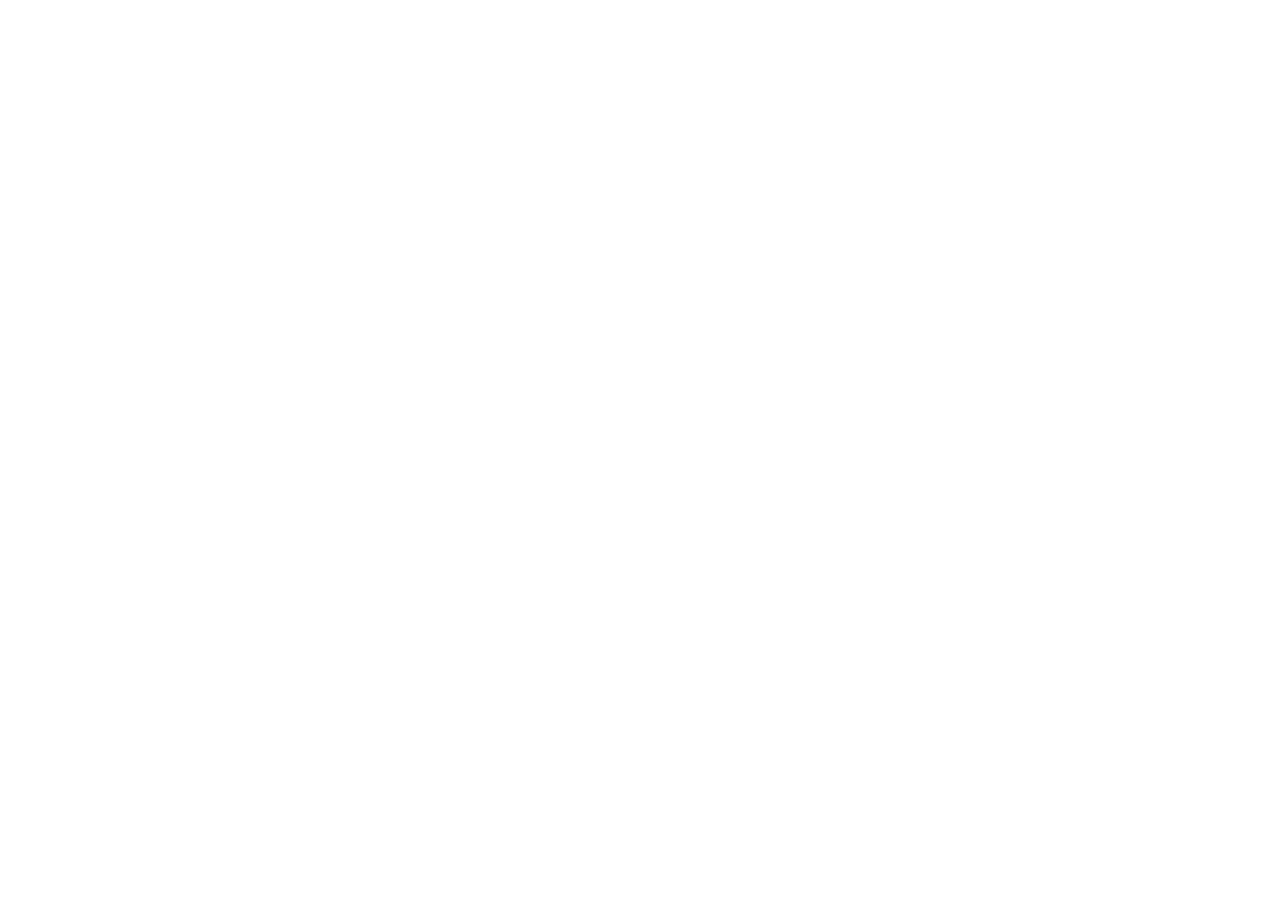
==== index.html @ 5fd09bc8 "Atualização" ====
<!DOCTYPE html>
<html lang="pt-br">
<head>
    <meta charset="UTF-8">
    <meta http-equiv="X-UA-Compatible" content="IE=edge">
    <meta name="viewport" content="width=device-width, initial-scale=1.0">
    <link rel="shortcut icon" href="favicon.ico" type="image/x-icon">
    <title>Projeto das redes sociais</title>
</head>
<body>
    
</body>
</html>
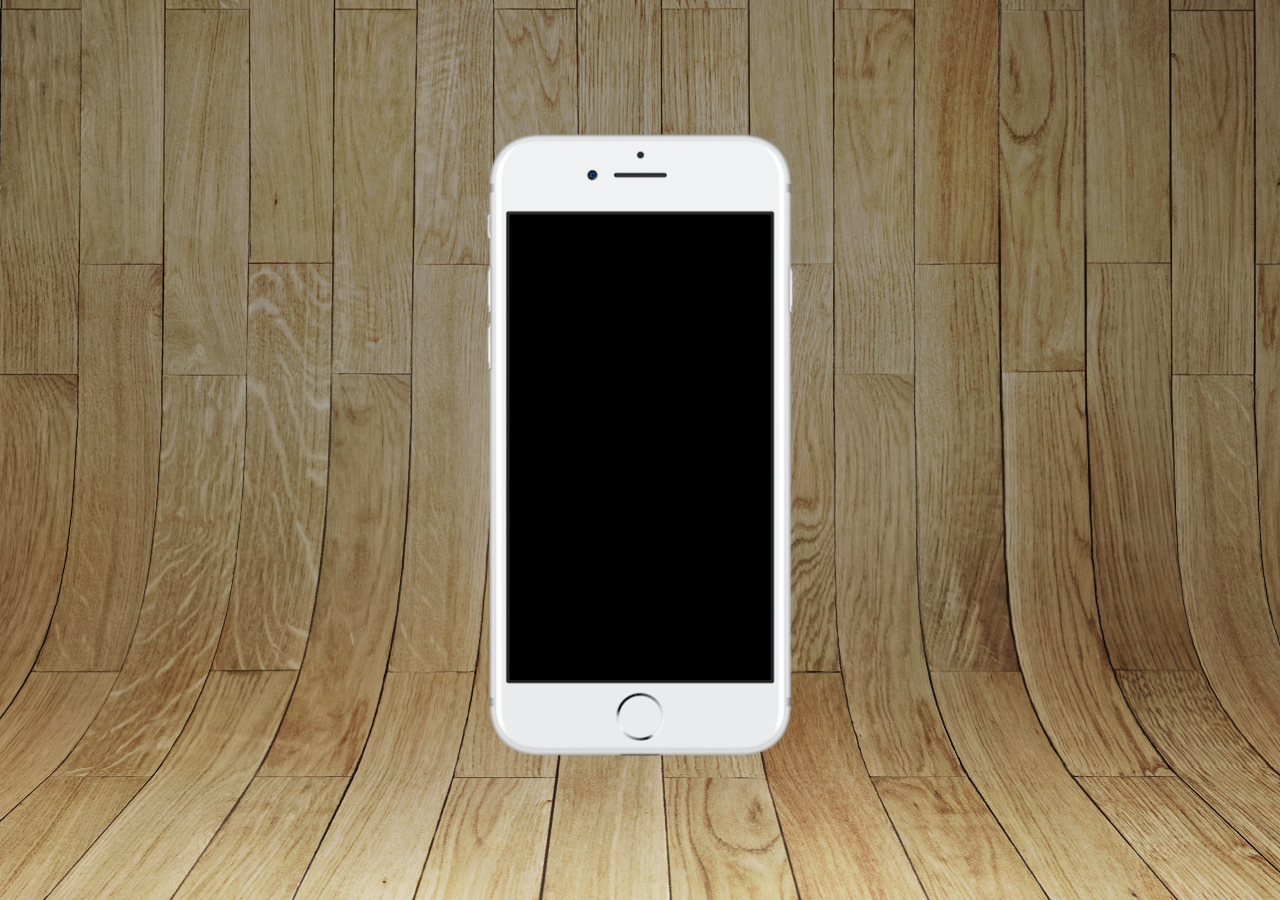
==== commit ad94c8fe: "Atualização 2.0" ====
--- a/index.html
+++ b/index.html
@@ -5,9 +5,19 @@
     <meta http-equiv="X-UA-Compatible" content="IE=edge">
     <meta name="viewport" content="width=device-width, initial-scale=1.0">
     <link rel="shortcut icon" href="favicon.ico" type="image/x-icon">
+    <link rel="stylesheet" href="estilo.css">
     <title>Projeto das redes sociais</title>
 </head>
 <body>
+    <main>
+        <section id="telefone">
+        
+        </section>
+
+        <section id="botões">
+
+        </section>
+    </main>
     
 </body>
 </html>--- a/estilo.css
+++ b/estilo.css
@@ -0,0 +1,37 @@
+@charset "UTF-8";
+
+*{
+    margin: 0px;
+    padding: 0px;
+    
+    
+}
+
+html, body{
+    background-color:black;
+    height: 100vh;
+    width: 100vw;
+   
+}
+
+body{
+    background: url("imagens/fundo-madeira.jpg") no-repeat center;
+}
+
+main{
+    position: relative;
+    height: 100vh;
+}
+
+section#telefone{
+    background-image: url("imagens/frame-iphone.png");
+    background-repeat: no-repeat;
+    height: 637px;
+    width: 311px;
+    position: absolute;
+    top: 50%;
+    left: 50%;
+    transform: translate(-50%, -50%);
+
+}
+
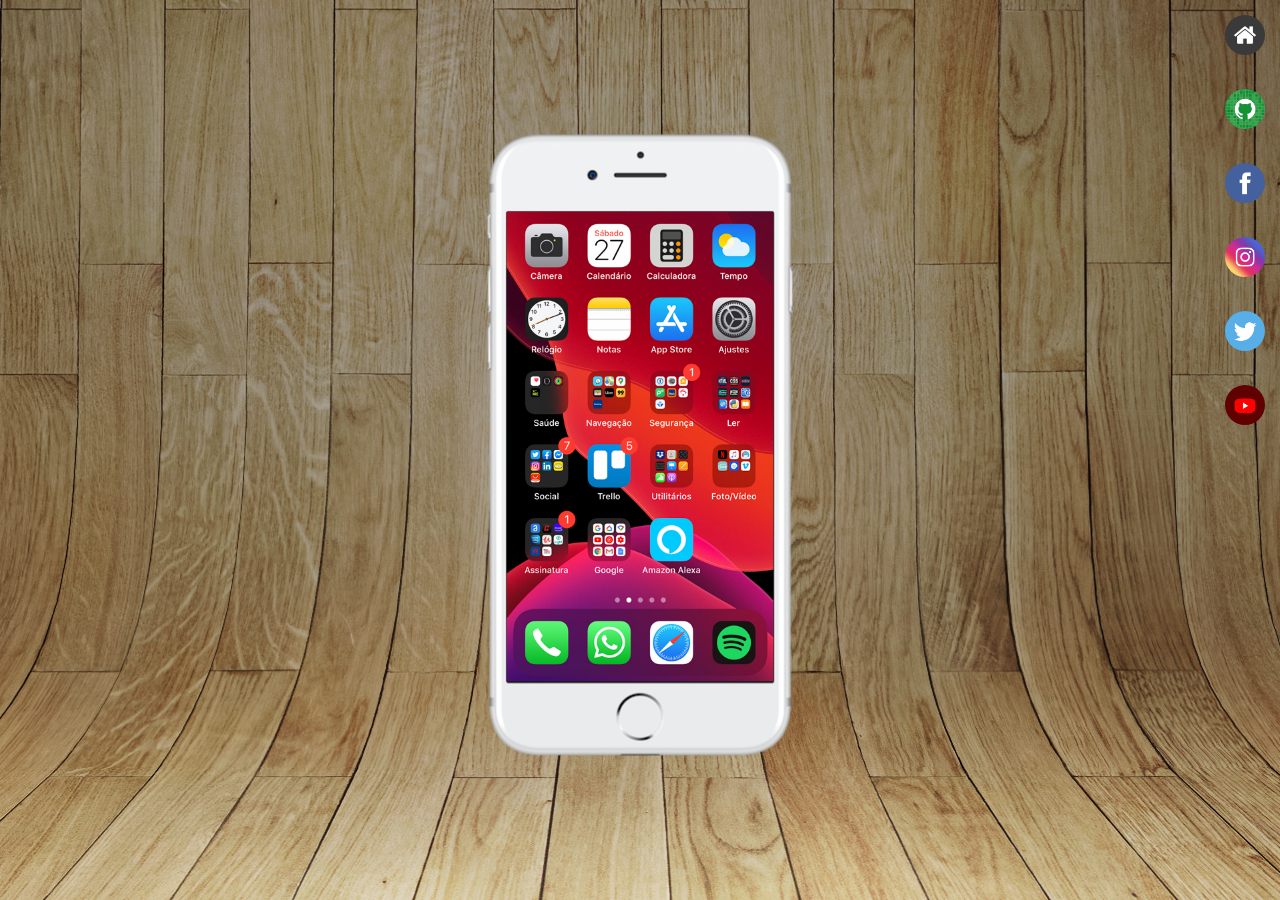
==== commit dabc3896: "Atualização 100%" ====
--- a/index.html
+++ b/index.html
@@ -11,12 +11,17 @@
 <body>
     <main>
         <section id="telefone">
-        
+        <iframe src="home.html" frameborder="0" name="tela"  id="tela" ></iframe>
         </section>
 
         <section id="botões">
-
-        </section>
+       <a href="home.html"  target="tela"><img src="imagens/logo-home.jpg" alt="logo-facebook"></a> <br>
+       <a href="github.html"  target="tela"><img src="imagens/logo-github.jpg" alt="logo-github"></a> <br>
+       <a href="facebook.html"  target="tela"><img src="imagens/logo-facebook.jpg" alt="home"></a> <br>
+       <a href="intagram.html"  target="tela"><img src="imagens/logo-instagram.jpg" alt="logo-instagram"></a> <br>
+       <a href="twitter.html"  target="tela"><img src="imagens/logo-twitter.jpg" alt="logo-twitter"></a> <br>
+       <a href="youtube.html"  target="tela"><img src="imagens/logo-youtube.jpg" alt="logo-youtube"></a>  <br>  
+    </section>
     </main>
     
 </body>
--- a/estilo.css
+++ b/estilo.css
@@ -35,3 +35,33 @@
 
 }
 
+iframe#tela{
+    position: relative;
+    top:80px;
+    left:22px;
+    width: 267px;
+    height: 470px;
+    
+}
+
+section#botões{
+    text-align: right;
+}
+
+section#botões img{
+    width: 50px;
+    border-radius: 50%;
+    margin: 10px;
+    padding: 5px;
+    box-shadow: rgba(0, 0, 0, 0.404);
+    box-sizing: border-box;
+    
+
+}
+section#botões img:hover{
+    border: 2px solid white;
+    transform: translate(-3px, -3px);
+    transition: .3s border .2;
+    box-shadow: rgba(0, 0, 0, 0.651);
+
+}